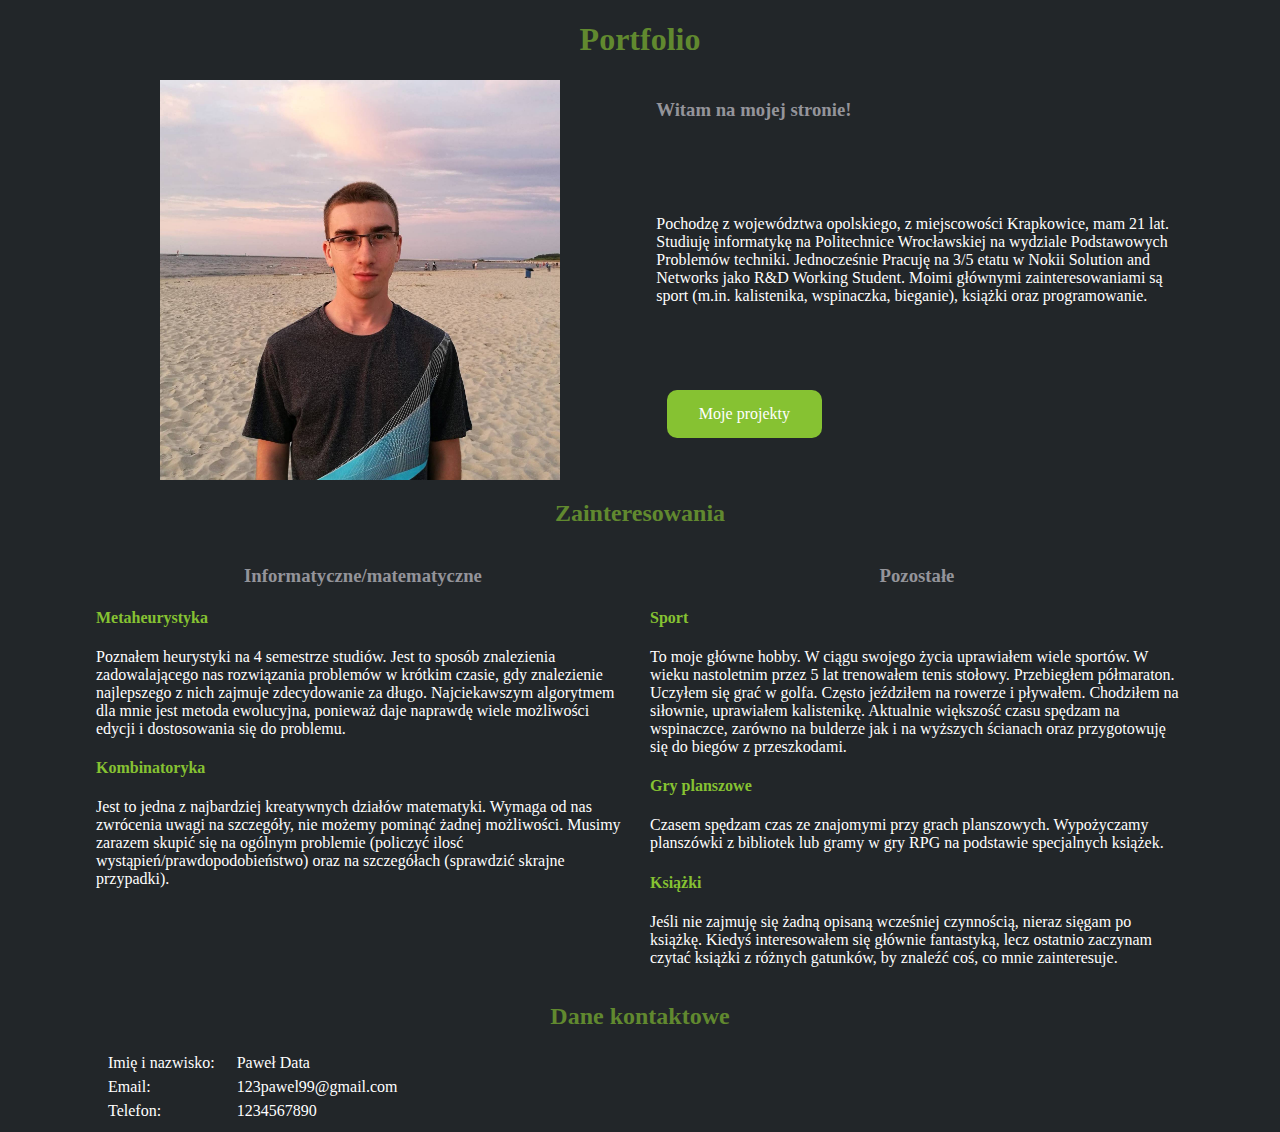
==== list2/zad1/index.html @ b2f82c9e "Init list 2" ====
<!DOCTYPE html>
<html lang="pl">
<head>
    <meta charset="utf-8"/>
    <meta name="viewport" content="width=device-width, initial-scale=1.0"/>
    <link href="static/css/index.css" rel="stylesheet" type="text/css">

    <title>Portfolio</title>
</head>
<body>
    <header>
        <h1>Portfolio</h1>
    </header>

    <main>
        <img src="static/images/profilePicture.jpg" alt="profile picture" class="profilePicture" title="Paweł Data">

        <article>
            <h3><b>Witam na mojej stronie!</b></h3>
            <p>
                Pochodzę z województwa opolskiego, z miejscowości Krapkowice, mam 21 lat.
                Studiuję informatykę na Politechnice Wrocławskiej na wydziale Podstawowych Problemów techniki.
                Jednocześnie Pracuję na 3/5 etatu w Nokii Solution and Networks jako R&D Working Student.
                Moimi głównymi zainteresowaniami są sport (m.in. kalistenika, wspinaczka, bieganie),
                książki oraz programowanie.
            </p>
        </article>

        <nav>
            <div class="button">
                <a href="projects.html">Moje projekty</a>
            </div>
        </nav>
    </main>

    <article class="hobby_list">
        <h2>Zainteresowania</h2>
        <section class="hobby_math_IT">
            <h3>Informatyczne/matematyczne</h3>

            <h4>Metaheurystyka</h4>
            <p>
                Poznałem heurystyki na 4 semestrze studiów. Jest to sposób znalezienia zadowalającego nas
                rozwiązania problemów w krótkim czasie, gdy znalezienie najlepszego z nich zajmuje
                zdecydowanie za długo. Najciekawszym algorytmem dla mnie jest metoda ewolucyjna,
                ponieważ daje naprawdę wiele możliwości edycji i dostosowania się do problemu.
            </p>

            <h4>Kombinatoryka</h4>
            <p>
                Jest to jedna z najbardziej kreatywnych działów matematyki.
                Wymaga od nas zwrócenia uwagi na szczegóły, nie możemy pominąć żadnej możliwości.
                Musimy zarazem skupić się na ogólnym problemie (policzyć ilosć wystąpień/prawdopodobieństwo)
                oraz na szczegółach (sprawdzić skrajne przypadki).
            </p>
        </section>

        <section class="hobby_other">
            <h3>Pozostałe</h3>

            <h4>Sport</h4>
            <p>
                To moje główne hobby. W ciągu swojego życia uprawiałem wiele sportów.
                W wieku nastoletnim przez 5 lat trenowałem tenis stołowy. Przebiegłem półmaraton.
                Uczyłem się grać w golfa. Często jeździłem na rowerze i pływałem.
                Chodziłem na siłownie, uprawiałem kalistenikę. Aktualnie większość czasu spędzam na wspinaczce,
                zarówno na bulderze jak i na wyższych ścianach oraz przygotowuję się do biegów z przeszkodami.
            </p>

            <h4>Gry planszowe</h4>
            <p>
                Czasem spędzam czas ze znajomymi przy grach planszowych.
                Wypożyczamy planszówki z bibliotek lub gramy w gry RPG na podstawie specjalnych książek.
            </p>

            <h4>Książki</h4>
            <p>
                Jeśli nie zajmuję się żadną opisaną wcześniej czynnością, nieraz sięgam po książkę.
                Kiedyś interesowałem się głównie fantastyką, lecz ostatnio zaczynam
                czytać książki z różnych gatunków, by znaleźć coś, co mnie zainteresuje.
            </p>
        </section>
    </article>

    <footer>
        <h2>Dane kontaktowe</h2>
        <table class="contact_table">
            <tr>
                <td>Imię i nazwisko:</td>
                <td>Paweł Data</td>
            </tr>
            <tr>
                <td>Email:</td>
                <td>123pawel99@gmail.com</td>
            </tr>
            <tr>
                <td>Telefon:</td>
                <td>1234567890</td>
            </tr>
        </table>
    </footer>

</body>
</html>
---- list2/zad1/static/css/index.css ----
html {
    background-color: #222629;
    color: #FFFFFF;
}

body {
    max-width: 85%;
    margin-left: auto;
    margin-right: auto;
    font-family: Verdana, serif;
}

h1, h2 {
    text-align: center;
    color: #61892F;
}

h3 {
    color: #94949a;
}

h4 {
    color: #86C232;
}

a {
    color: #FFFFFF;
    text-decoration: none;
}

.button {
    background-color: #86C232;
    border-radius: 10px;
    padding: 15px 32px;
    text-align: center;
    cursor: pointer;
    display: inline-block;
}

img {
    display: block;
    margin-left: auto;
    margin-right: auto;
}

.profilePicture {
    max-width: 400px;
    width: 100%;
    height: auto;
}

pre {
    display: inline-block;
    text-align: left;
    font-family: Courier, serif;
    font-size: 12px;
    color: #FFFFFF;
    background-color: #86C232;
    border-radius: 10px;
    padding: 5px;
}

figure {
    display: block;
    margin: auto;
    text-align: center;
}

.project_picture {
    visibility: hidden;
    width: 0;
    height: auto;
}

.repo_link {
    color: #94949a;
}

.contact_table td {
    padding: 2px 10px;
}

@media screen and (min-width: 600px) {
    body {
        grid-template-columns: 1fr 1fr;
        grid-template-rows: auto;
    }

    header {
        grid-column: 1 / 3;
    }

    main {
        grid-column: 1 / 3;
        display: grid;
        grid-template-columns: 1fr 1fr;
        grid-column-gap: 3%;
    }

    main > img {
        grid-column: 1;
    }

    main > article {
        grid-column: 2;
        display: grid;
    }

    nav {
        margin: 2%;
    }

    pre {
        font-size: 15px;
    }
}

@media screen and (min-width: 1000px) {
    main {
        grid-template-rows: 3fr 1fr;
    }

    img {
        grid-row: 1 / 3;
    }

    .hobby_list {
        display: grid;
        grid-template-columns: 1fr 1fr;
        grid-column-gap: 20px;
    }

    .hobby_list h2 {
        grid-column: 1 / 3;
    }

    .hobby_list h3 {
        text-align: center;
    }

    .hobby_math_IT {
        grid-column: 1;
    }

    .hobby_other {
        grid-column: 2;
    }

    .project {
        display: grid;
        grid-template-columns: 1fr 1fr;
    }

    .project > h2, p {
        grid-column: 1 / 3;
    }

    .project_picture {
        visibility: visible;
        max-width: 600px;
        width: 90%;
    }
}
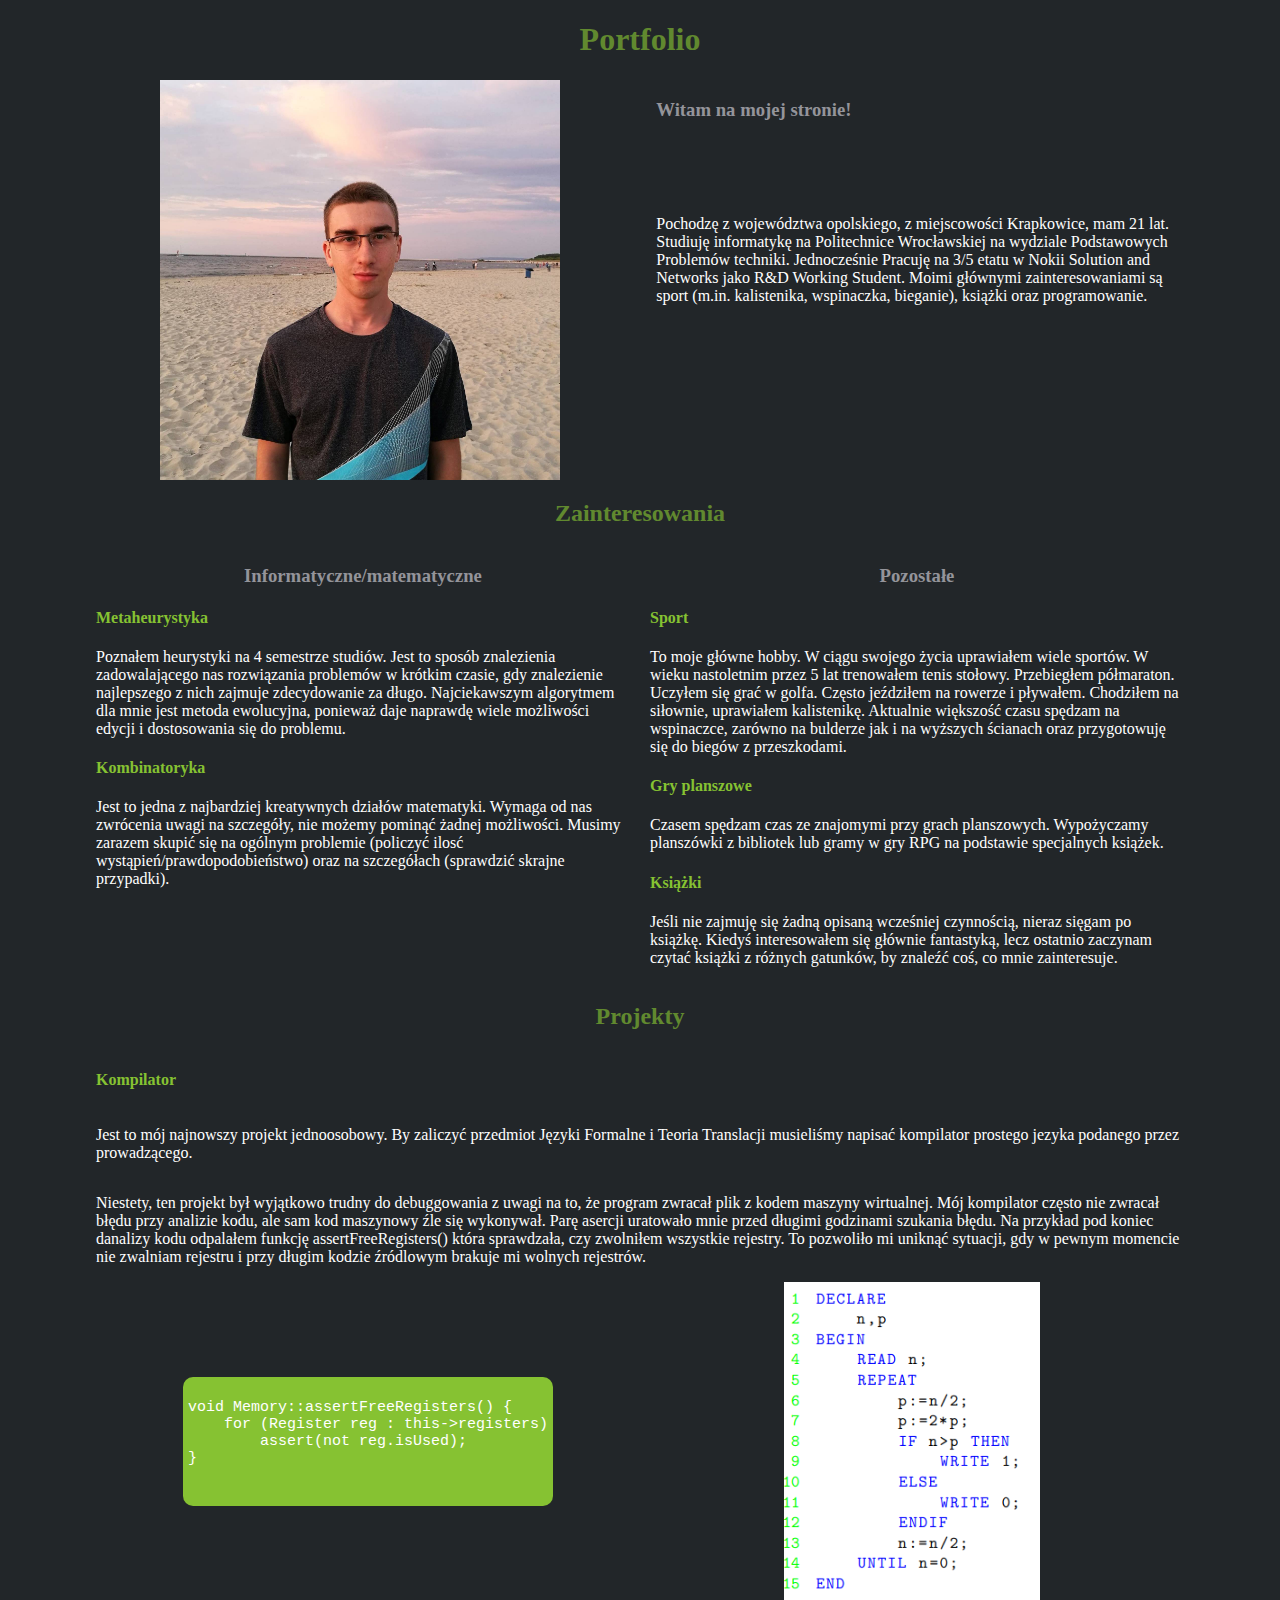
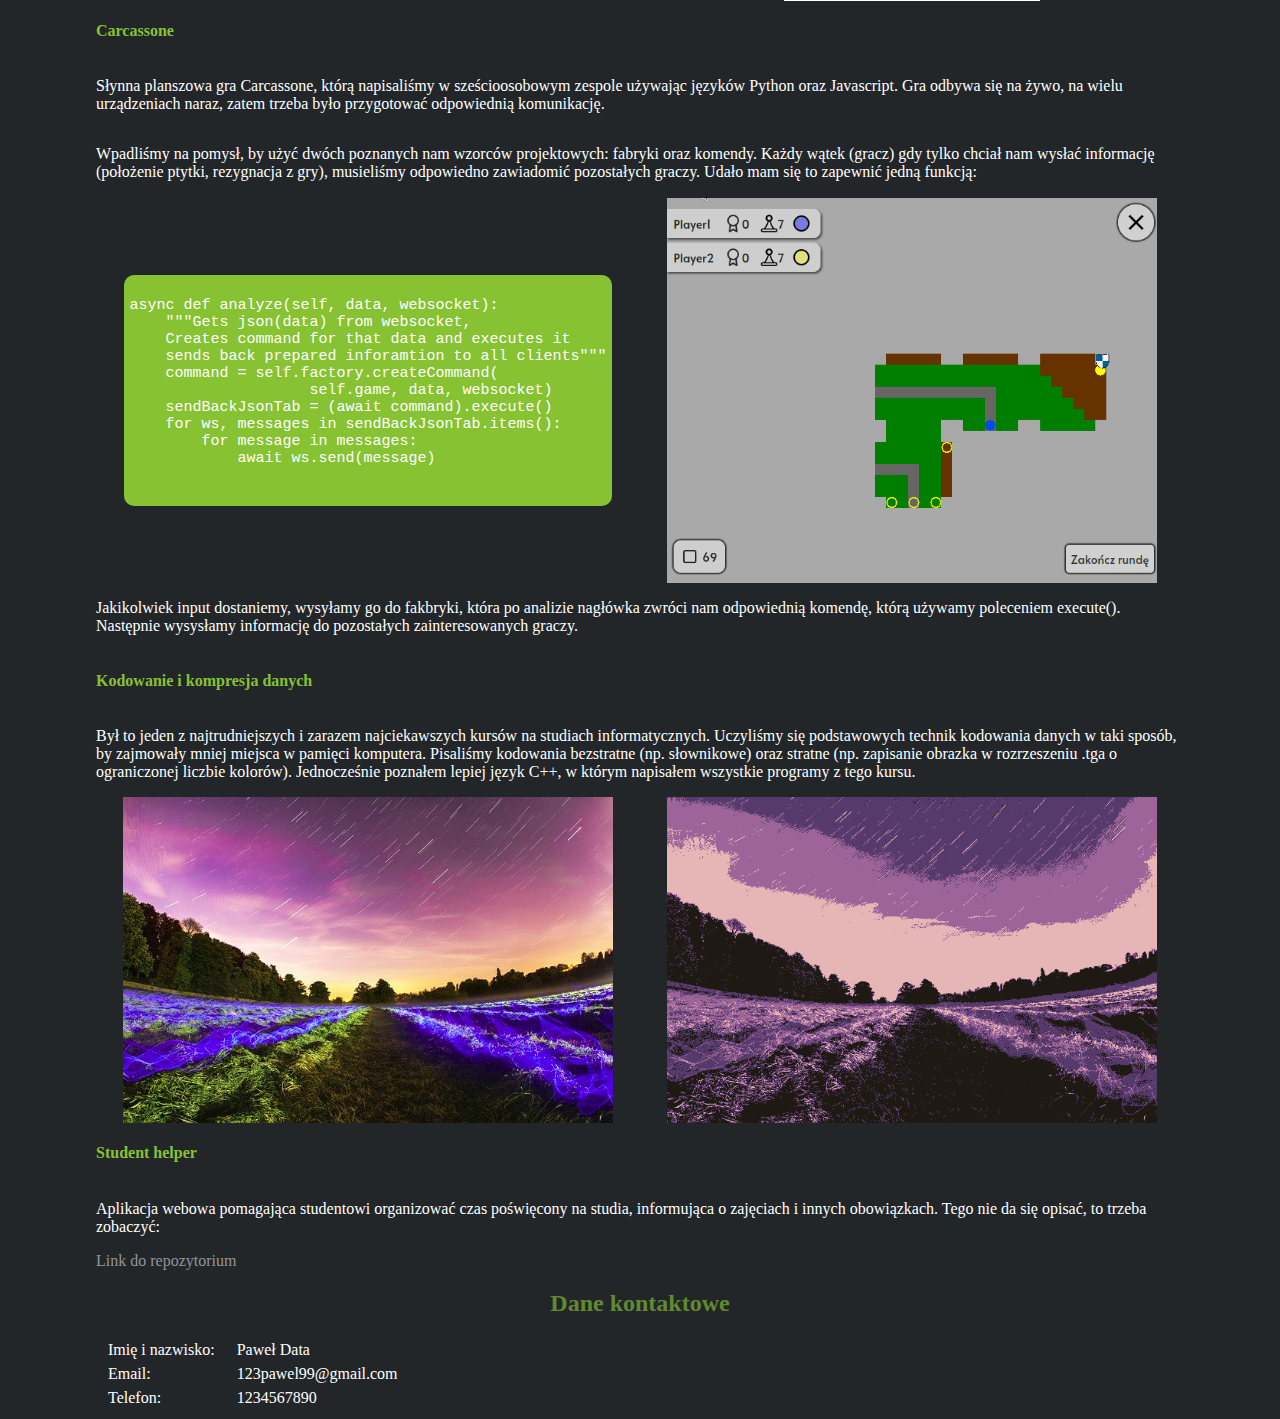
==== commit e76a9e61: "Move everything to one page" ====
--- a/list2/zad1/index.html
+++ b/list2/zad1/index.html
@@ -25,12 +25,6 @@
                 książki oraz programowanie.
             </p>
         </article>
-
-        <nav>
-            <div class="button">
-                <a href="projects.html">Moje projekty</a>
-            </div>
-        </nav>
     </main>
 
     <article class="hobby_list">
@@ -80,6 +74,108 @@
                 czytać książki z różnych gatunków, by znaleźć coś, co mnie zainteresuje.
             </p>
         </section>
+    </article>
+
+    <h2>Projekty</h2>
+
+    <article class="project">
+        <h4>Kompilator</h4>
+        <p>Jest to mój najnowszy projekt jednoosobowy. By zaliczyć przedmiot Języki Formalne i Teoria Translacji
+            musieliśmy napisać kompilator prostego jezyka podanego przez prowadzącego.
+        </p>
+        <p>
+            Niestety, ten projekt był wyjątkowo trudny do debuggowania z uwagi na to, że program zwracał
+            plik z kodem maszyny wirtualnej. Mój kompilator często nie zwracał błędu przy analizie kodu,
+            ale sam kod maszynowy źle się wykonywał. Parę asercji uratowało mnie przed długimi godzinami
+            szukania błędu. Na przykład pod koniec danalizy kodu odpalałem funkcję assertFreeRegisters()
+            która sprawdzała, czy zwolniłem wszystkie rejestry. To pozwoliło mi uniknąć sytuacji, gdy w pewnym
+            momencie nie zwalniam rejestru i przy długim kodzie źródlowym brakuje mi wolnych rejestrów.
+        </p>
+
+        <figure>
+            <pre>
+                <code>
+void Memory::assertFreeRegisters() {
+    for (Register reg : this->registers)
+        assert(not reg.isUsed);
+}
+                </code>
+            </pre>
+        </figure>
+
+        <figure>
+            <img src="static/images/code.png" alt="code" title="code" class="project_picture">
+        </figure>
+
+    </article>
+
+    <article class="project">
+        <h4>Carcassone</h4>
+        <p>
+            Słynna planszowa gra Carcassone, którą napisaliśmy w sześcioosobowym zespole używając języków
+            Python oraz Javascript. Gra odbywa się na żywo, na wielu urządzeniach naraz, zatem trzeba
+            było przygotować odpowiednią komunikację.
+        </p>
+        <p>
+            Wpadliśmy na pomysł, by użyć dwóch poznanych nam wzorców projektowych: fabryki oraz komendy.
+            Każdy wątek (gracz) gdy tylko chciał nam wysłać informację (położenie ptytki, rezygnacja z gry),
+            musieliśmy odpowiedno zawiadomić pozostałych graczy. Udało mam się to zapewnić jedną funkcją:
+        </p>
+
+        <figure>
+            <pre>
+                <code>
+async def analyze(self, data, websocket):
+    """Gets json(data) from websocket,
+    Creates command for that data and executes it
+    sends back prepared inforamtion to all clients"""
+    command = self.factory.createCommand(
+                    self.game, data, websocket)
+    sendBackJsonTab = (await command).execute()
+    for ws, messages in sendBackJsonTab.items():
+        for message in messages:
+            await ws.send(message)
+                </code>
+            </pre>
+        </figure>
+
+        <figure>
+            <img src="static/images/carcassone.png" alt="carcassone" title="carcassone" class="project_picture">
+        </figure>
+
+        <p>
+            Jakikolwiek input dostaniemy, wysyłamy go do fakbryki, która po analizie nagłówka zwróci nam
+            odpowiednią komendę, którą używamy poleceniem execute(). Następnie wysysłamy informację do
+            pozostałych zainteresowanych graczy.
+        </p>
+    </article>
+
+    <article class="project">
+        <h4>Kodowanie i kompresja danych</h4>
+        <p>
+            Był to jeden z najtrudniejszych i zarazem najciekawszych kursów na studiach informatycznych.
+            Uczyliśmy się podstawowych technik kodowania danych w taki sposób, by zajmowały mniej miejsca
+            w pamięci komputera. Pisaliśmy kodowania bezstratne (np. słownikowe) oraz stratne
+            (np. zapisanie obrazka w rozrzeszeniu .tga o ograniczonej liczbie kolorów). Jednocześnie
+            poznałem lepiej język C++, w którym napisałem wszystkie programy z tego kursu.
+        </p>
+
+        <figure>
+            <img src="static/images/kkd_before.png" alt="image" title="image" class="project_picture">
+        </figure>
+
+        <figure>
+            <img src="static/images/kkd_after.png" alt="image" title="image" class="project_picture">
+        </figure>
+    </article >
+
+    <article class="project">
+        <h4>Student helper</h4>
+        <p>
+            Aplikacja webowa pomagająca studentowi organizować czas poświęcony na studia, informująca
+            o zajęciach i innych obowiązkach. Tego nie da się opisać, to trzeba zobaczyć:
+        </p>
+        <a href="https://github.com/mateuszkochanek/student-helper" class="repo_link">Link do repozytorium</a>
     </article>
 
     <footer>
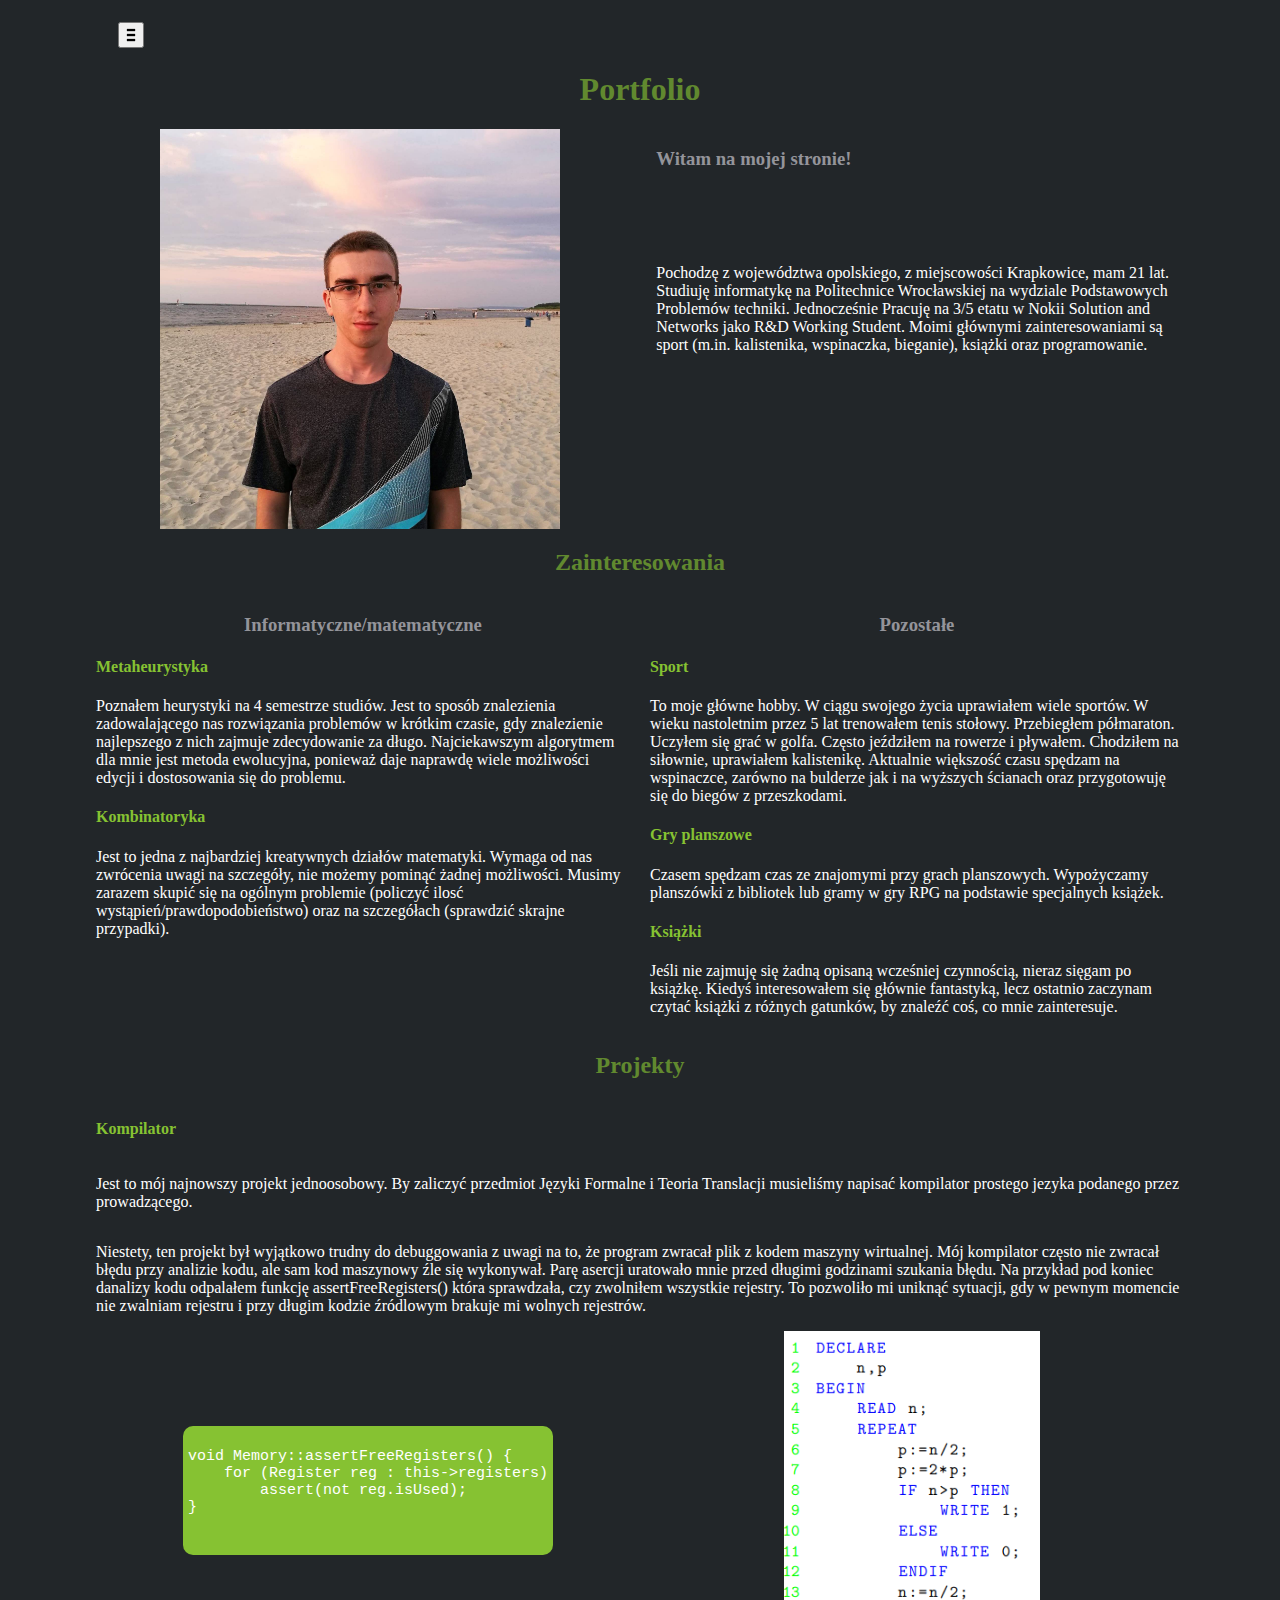
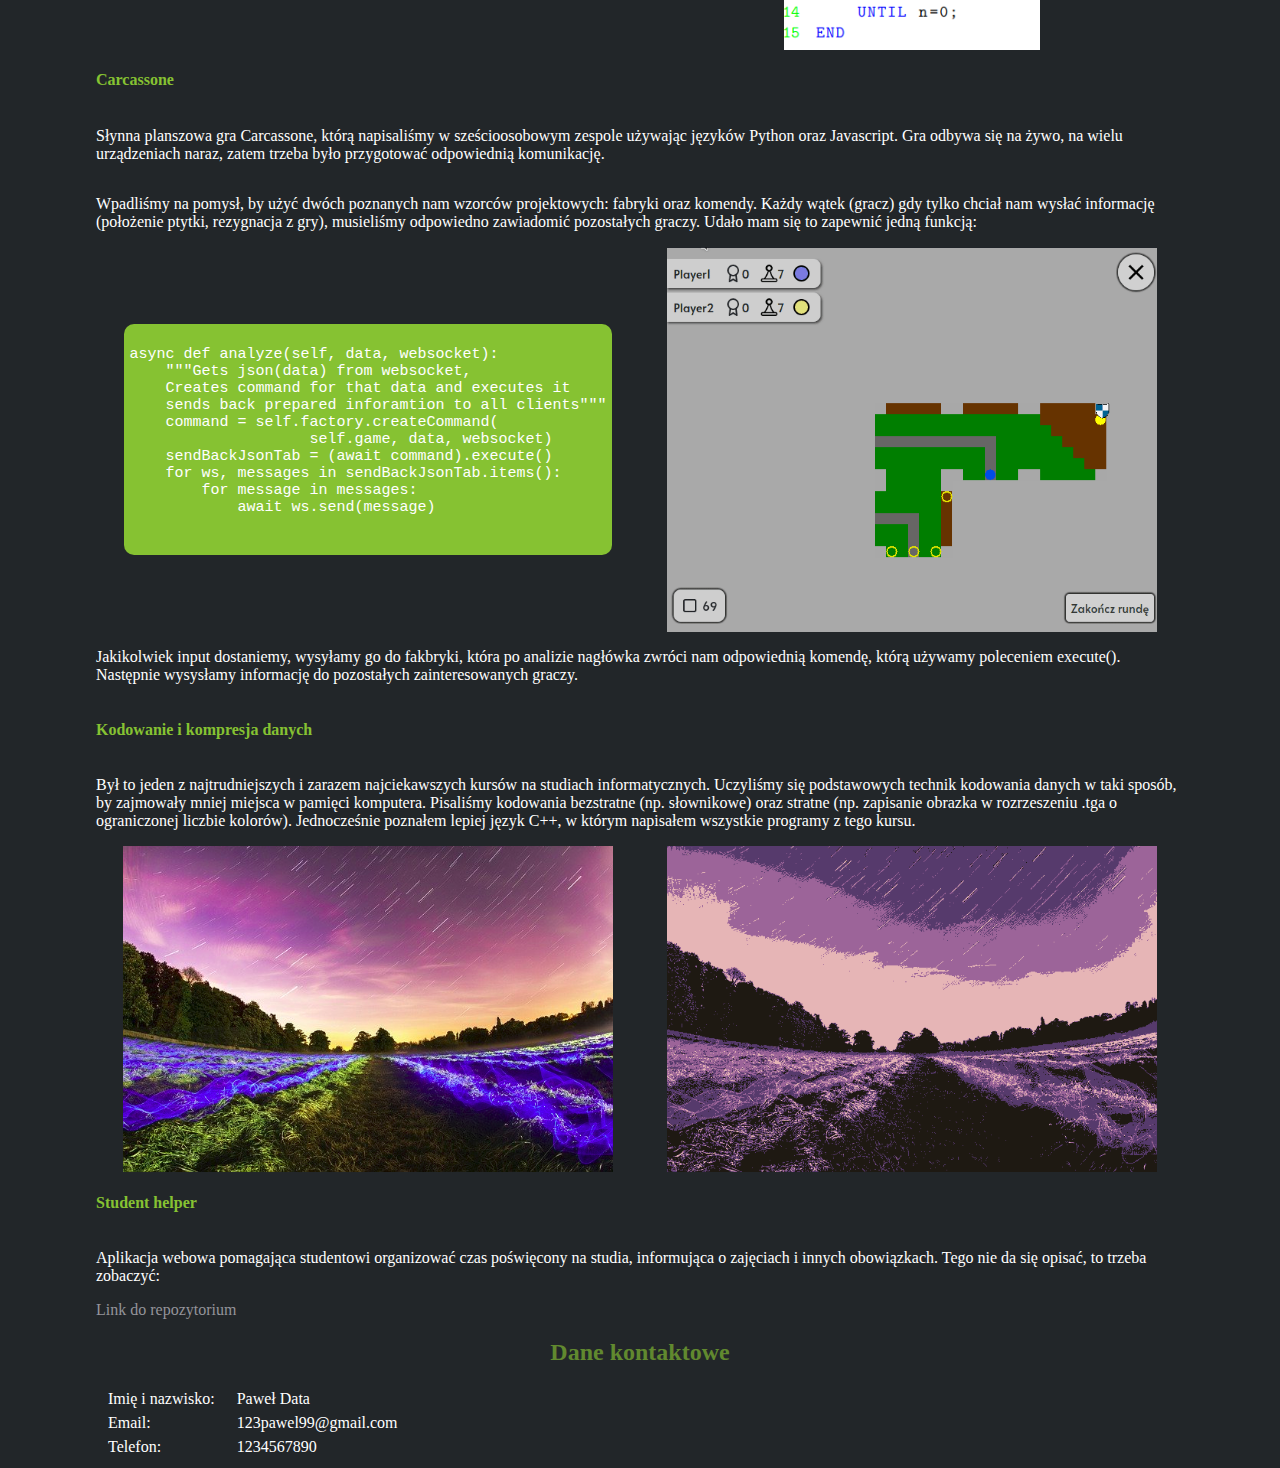
==== commit 3fc6baf5: "Implement first version of mobile menu" ====
--- a/list2/zad1/index.html
+++ b/list2/zad1/index.html
@@ -4,10 +4,23 @@
     <meta charset="utf-8"/>
     <meta name="viewport" content="width=device-width, initial-scale=1.0"/>
     <link href="static/css/index.css" rel="stylesheet" type="text/css">
+    <script type="text/javascript" src="static/js/index.js" defer></script>
 
     <title>Portfolio</title>
 </head>
 <body>
+    <nav>
+        <button class="ham" id="ham">
+            <img src="static/images/menu_icon.png" alt="menu" title="menu">
+        </button>
+        <ul id="menuList" class="menuList">
+            <li>Wstęp</li>
+            <li>Zainteresowania</li>
+            <li>Projekty</li>
+            <li>Dane kontaktowe</li>
+        </ul>
+    </nav>
+
     <header>
         <h1>Portfolio</h1>
     </header>
--- a/list2/zad1/static/css/index.css
+++ b/list2/zad1/static/css/index.css
@@ -8,6 +8,19 @@
     margin-left: auto;
     margin-right: auto;
     font-family: Verdana, serif;
+}
+
+.ham {
+    cursor: pointer;
+}
+
+.ham img {
+    width: 10px;
+    height: 20px;
+}
+
+.menuList {
+    display: none;
 }
 
 h1, h2 {
@@ -26,15 +39,6 @@
 a {
     color: #FFFFFF;
     text-decoration: none;
-}
-
-.button {
-    background-color: #86C232;
-    border-radius: 10px;
-    padding: 15px 32px;
-    text-align: center;
-    cursor: pointer;
-    display: inline-block;
 }
 
 img {
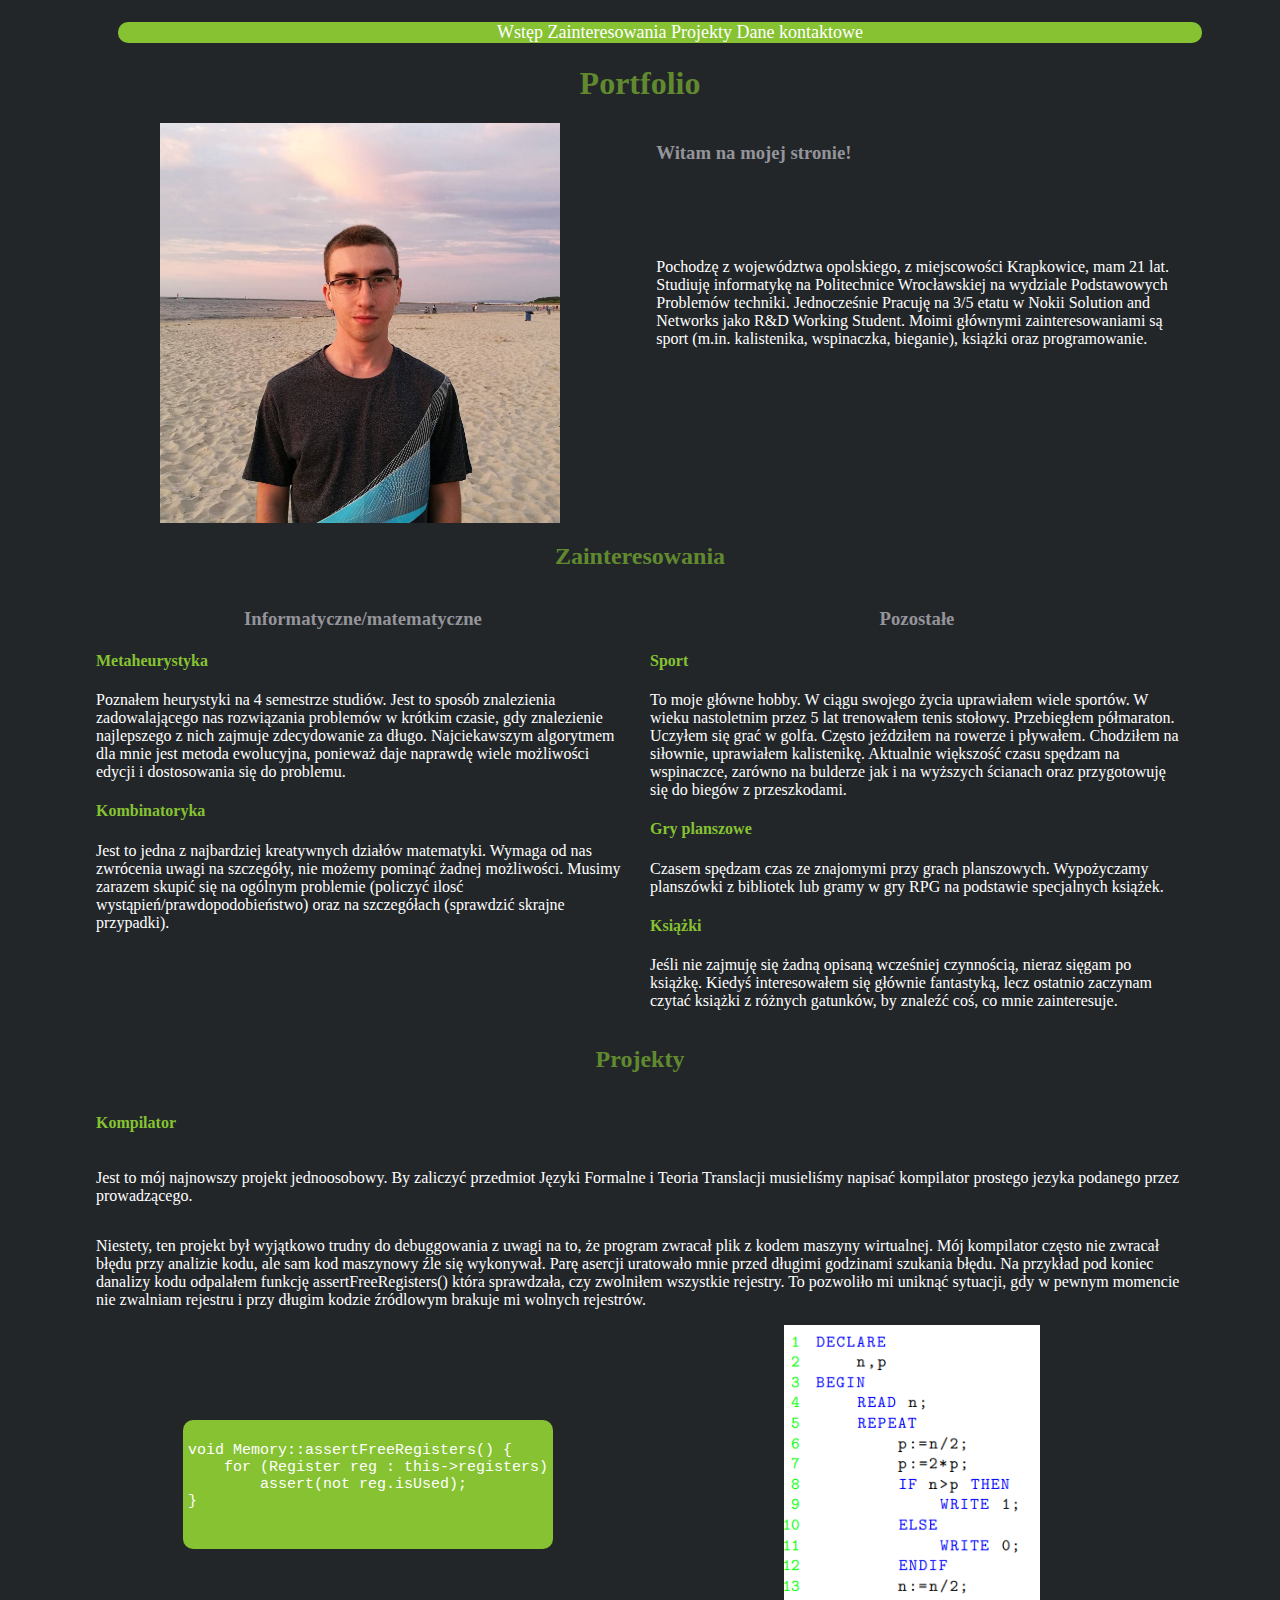
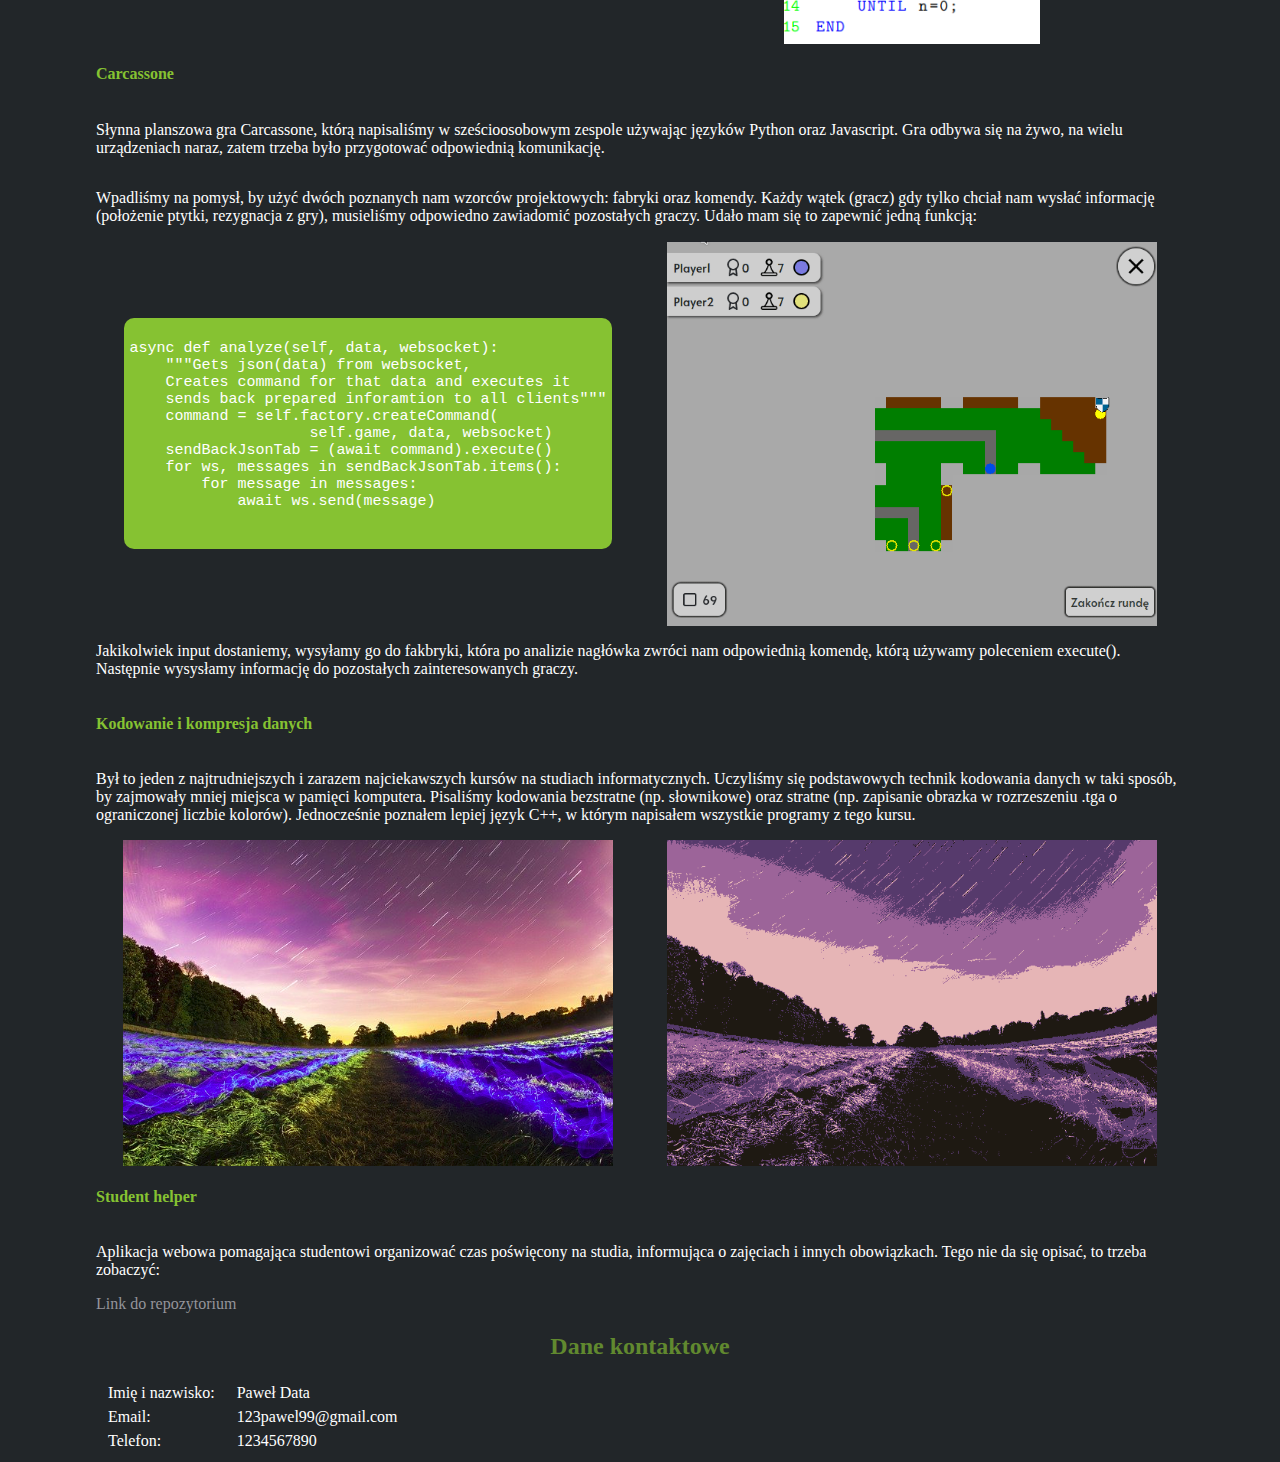
==== commit 68d6d192: "Implement responsive menu" ====
--- a/list2/zad1/index.html
+++ b/list2/zad1/index.html
@@ -14,10 +14,10 @@
             <img src="static/images/menu_icon.png" alt="menu" title="menu">
         </button>
         <ul id="menuList" class="menuList">
-            <li>Wstęp</li>
-            <li>Zainteresowania</li>
-            <li>Projekty</li>
-            <li>Dane kontaktowe</li>
+            <li><a href="#main">Wstęp</a></li>
+            <li><a href="#hobby">Zainteresowania</a></li>
+            <li><a href="#projects">Projekty</a></li>
+            <li><a href="#contact">Dane kontaktowe</a></li>
         </ul>
     </nav>
 
@@ -28,7 +28,7 @@
     <main>
         <img src="static/images/profilePicture.jpg" alt="profile picture" class="profilePicture" title="Paweł Data">
 
-        <article>
+        <article id="main">
             <h3><b>Witam na mojej stronie!</b></h3>
             <p>
                 Pochodzę z województwa opolskiego, z miejscowości Krapkowice, mam 21 lat.
@@ -40,7 +40,7 @@
         </article>
     </main>
 
-    <article class="hobby_list">
+    <article class="hobby_list" id="hobby">
         <h2>Zainteresowania</h2>
         <section class="hobby_math_IT">
             <h3>Informatyczne/matematyczne</h3>
@@ -89,7 +89,7 @@
         </section>
     </article>
 
-    <h2>Projekty</h2>
+    <h2 id="projects">Projekty</h2>
 
     <article class="project">
         <h4>Kompilator</h4>
@@ -191,7 +191,7 @@
         <a href="https://github.com/mateuszkochanek/student-helper" class="repo_link">Link do repozytorium</a>
     </article>
 
-    <footer>
+    <footer id="contact">
         <h2>Dane kontaktowe</h2>
         <table class="contact_table">
             <tr>
--- a/list2/zad1/static/css/index.css
+++ b/list2/zad1/static/css/index.css
@@ -11,12 +11,23 @@
 }
 
 .ham {
+    position: absolute;
+    top: 10px;
+    right: 10px;
     cursor: pointer;
+    border: none;
+    background: #61892F;
+    border-radius: 5px;
 }
 
 .ham img {
-    width: 10px;
-    height: 20px;
+    width: 40px;
+    height: 40px;
+}
+
+nav ul {
+    background: #86C232;
+    border-radius: 10px;
 }
 
 .menuList {
@@ -90,6 +101,30 @@
         grid-template-rows: auto;
     }
 
+    .ham {
+        display: none;
+    }
+
+    .menuList {
+        width: 100%;
+        font-size: 18px;
+        display: block;
+        text-align: center;
+    }
+
+    .menuList ul {
+        display: inline-block;
+        margin: auto;
+    }
+
+    .menuList li {
+        display: inline;
+    }
+
+    .menuList li:hover {
+        background: #61892F;
+    }
+
     header {
         grid-column: 1 / 3;
     }
